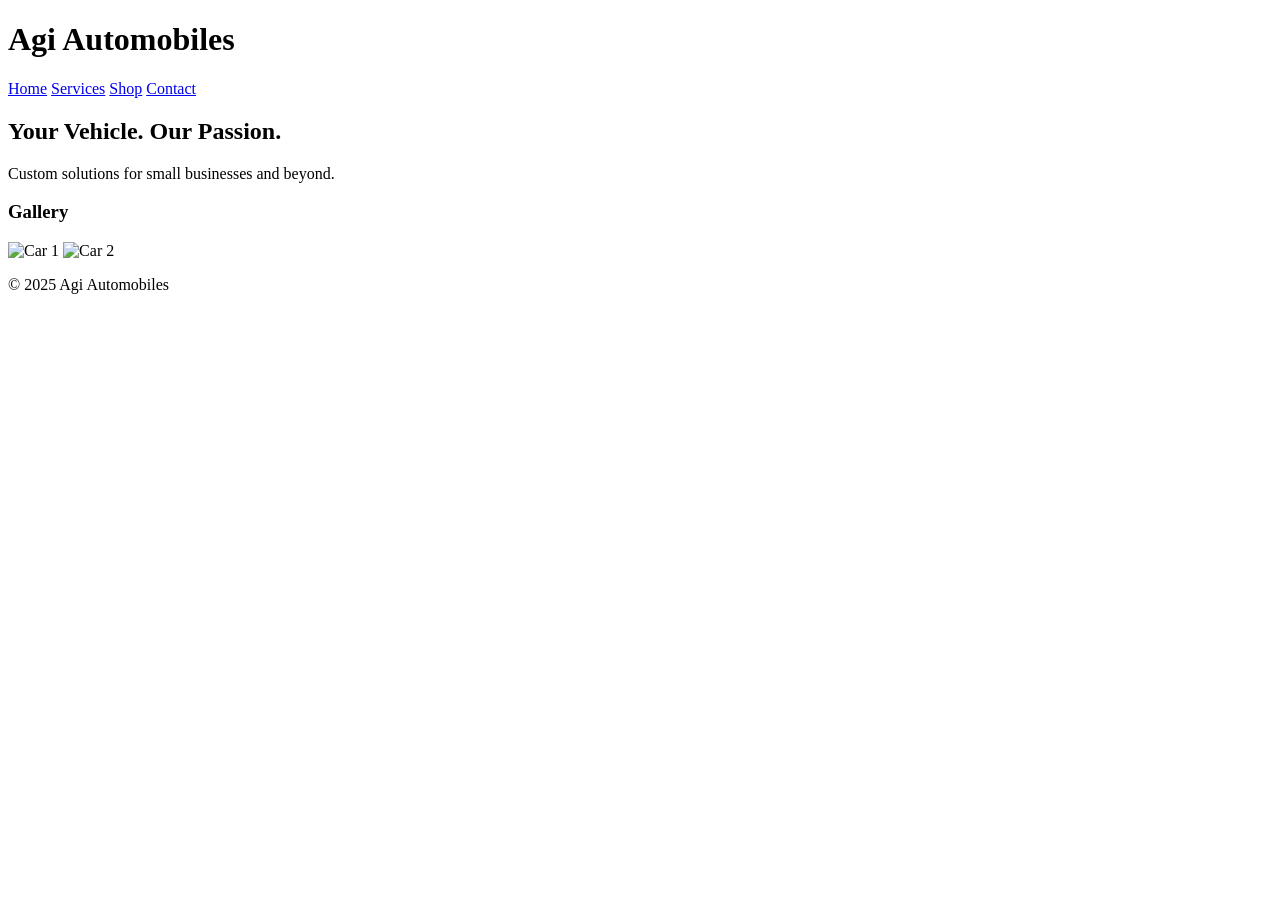
==== index.html @ 63e7a293 "Add files via upload" ====
<!DOCTYPE html>
<html lang="en">
<head>
  <meta charset="UTF-8" />
  <meta name="viewport" content="width=device-width, initial-scale=1.0" />
  <title>Agi Automobiles - Home</title>
  <link rel="stylesheet" href="css/style.css" />
</head>
<body>
  <header>
    <h1>Agi Automobiles</h1>
    <nav>
      <a href="index.html">Home</a>
      <a href="services.html">Services</a>
      <a href="shop.html">Shop</a>
      <a href="contact.html">Contact</a>
    </nav>
  </header>

  <section class="hero">
    <h2>Your Vehicle. Our Passion.</h2>
    <p>Custom solutions for small businesses and beyond.</p>
  </section>

  <section class="gallery">
    <h3>Gallery</h3>
    <img src="images/car1.jpg" alt="Car 1" />
    <img src="images/car2.jpg" alt="Car 2" />
  </section>

  <footer>
    <p>© 2025 Agi Automobiles</p>
  </footer>
</body>
</html>
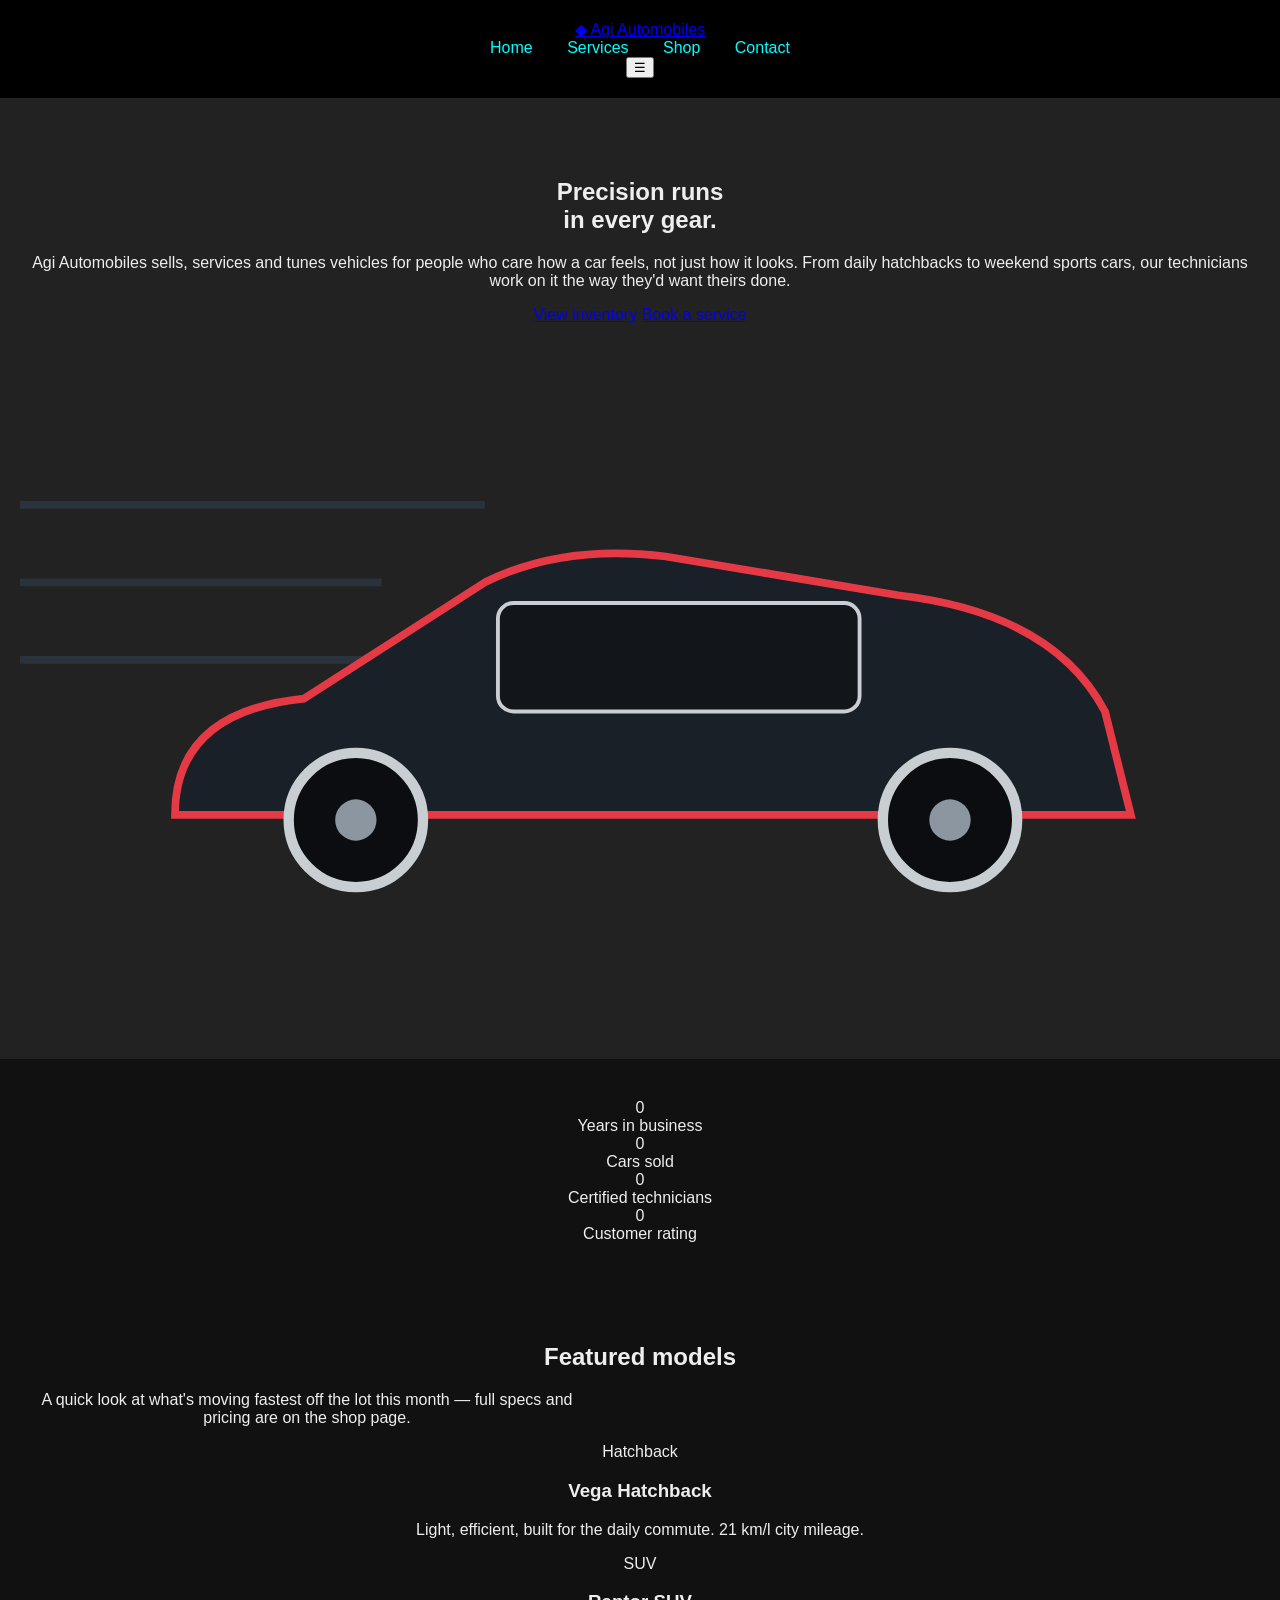
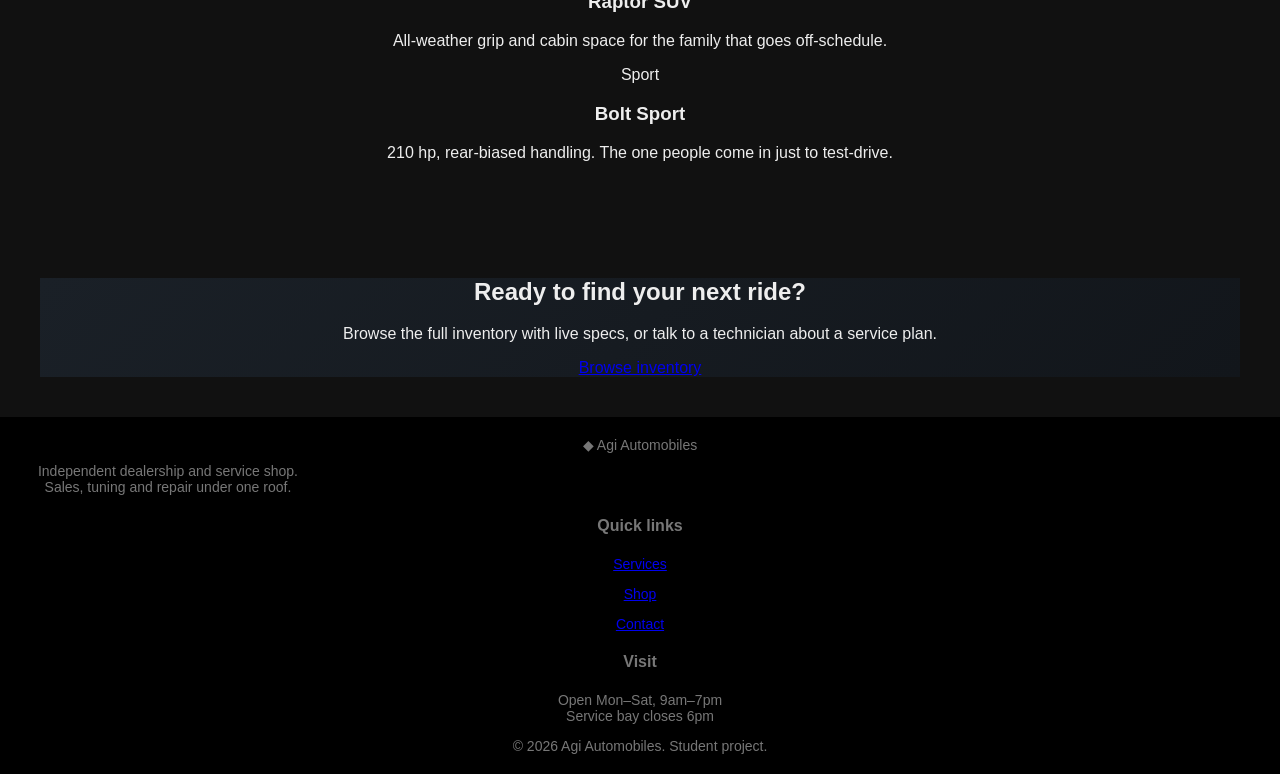
==== commit 66b4f792: "Update index.html" ====
--- a/index.html
+++ b/index.html
@@ -1,35 +1,116 @@
 <!DOCTYPE html>
 <html lang="en">
 <head>
-  <meta charset="UTF-8" />
-  <meta name="viewport" content="width=device-width, initial-scale=1.0" />
-  <title>Agi Automobiles - Home</title>
-  <link rel="stylesheet" href="css/style.css" />
+<meta charset="UTF-8" />
+<meta name="viewport" content="width=device-width, initial-scale=1.0" />
+<title>Agi Automobiles — Home</title>
+<link rel="preconnect" href="https://fonts.googleapis.com">
+<link href="https://fonts.googleapis.com/css2?family=Rajdhani:wght@600;700&family=Inter:wght@400;500;600&display=swap" rel="stylesheet">
+<link rel="stylesheet" href="style.css" />
 </head>
 <body>
-  <header>
-    <h1>Agi Automobiles</h1>
-    <nav>
-      <a href="index.html">Home</a>
+
+<header class="site">
+  <div class="nav-row">
+    <a class="logo" href="index.html"><span class="mark">◆</span> Agi Automobiles</a>
+    <nav class="links">
+      <a href="index.html" class="active">Home</a>
       <a href="services.html">Services</a>
       <a href="shop.html">Shop</a>
       <a href="contact.html">Contact</a>
     </nav>
-  </header>
+    <button class="nav-toggle" aria-label="Toggle menu">☰</button>
+  </div>
+</header>
+
+<main class="wrap">
 
   <section class="hero">
-    <h2>Your Vehicle. Our Passion.</h2>
-    <p>Custom solutions for small businesses and beyond.</p>
+    <div>
+      <h1>Precision runs<br>in every gear.</h1>
+      <p class="lede">Agi Automobiles sells, services and tunes vehicles for people who care how a car feels, not just how it looks. From daily hatchbacks to weekend sports cars, our technicians work on it the way they'd want theirs done.</p>
+      <div class="cta-row">
+        <a href="shop.html" class="btn btn-primary">View inventory</a>
+        <a href="services.html" class="btn btn-ghost">Book a service</a>
+      </div>
+    </div>
+    <div class="hero-art">
+      <svg viewBox="0 0 480 260" xmlns="http://www.w3.org/2000/svg">
+        <line class="speed-line" x1="0" y1="70" x2="180" y2="70" stroke="#2a323b" stroke-width="3"/>
+        <line class="speed-line" x1="0" y1="100" x2="140" y2="100" stroke="#2a323b" stroke-width="3"/>
+        <line class="speed-line" x1="0" y1="130" x2="200" y2="130" stroke="#2a323b" stroke-width="3"/>
+        <g>
+          <path d="M60 190 Q60 150 110 145 L180 100 Q210 85 250 90 L340 105 Q400 112 420 150 L430 190 Z"
+                fill="#1a2027" stroke="#e63946" stroke-width="3"/>
+          <rect x="185" y="108" width="140" height="42" rx="6" fill="#12161b" stroke="#c9ced3" stroke-width="1.5"/>
+          <circle cx="130" cy="192" r="26" fill="#0b0d10" stroke="#c9ced3" stroke-width="4"/>
+          <circle cx="130" cy="192" r="8" fill="#8b96a1"/>
+          <circle cx="360" cy="192" r="26" fill="#0b0d10" stroke="#c9ced3" stroke-width="4"/>
+          <circle cx="360" cy="192" r="8" fill="#8b96a1"/>
+        </g>
+      </svg>
+    </div>
   </section>
 
-  <section class="gallery">
-    <h3>Gallery</h3>
-    <img src="images/car1.jpg" alt="Car 1" />
-    <img src="images/car2.jpg" alt="Car 2" />
+  <section class="stats">
+    <div class="stat"><div class="num" data-target="12" data-suffix="+">0</div><div class="label">Years in business</div></div>
+    <div class="stat"><div class="num" data-target="3400" data-suffix="+">0</div><div class="label">Cars sold</div></div>
+    <div class="stat"><div class="num" data-target="18">0</div><div class="label">Certified technicians</div></div>
+    <div class="stat"><div class="num" data-target="4.8" data-suffix="/5">0</div><div class="label">Customer rating</div></div>
   </section>
 
-  <footer>
-    <p>© 2025 Agi Automobiles</p>
-  </footer>
+  <section class="section">
+    <h2>Featured models</h2>
+    <p style="max-width:60ch">A quick look at what's moving fastest off the lot this month — full specs and pricing are on the shop page.</p>
+    <div class="grid grid-3">
+      <div class="card">
+        <span class="tag">Hatchback</span>
+        <h3>Vega Hatchback</h3>
+        <p>Light, efficient, built for the daily commute. 21 km/l city mileage.</p>
+      </div>
+      <div class="card">
+        <span class="tag">SUV</span>
+        <h3>Raptor SUV</h3>
+        <p>All-weather grip and cabin space for the family that goes off-schedule.</p>
+      </div>
+      <div class="card">
+        <span class="tag">Sport</span>
+        <h3>Bolt Sport</h3>
+        <p>210 hp, rear-biased handling. The one people come in just to test-drive.</p>
+      </div>
+    </div>
+  </section>
+
+  <section class="section-tight">
+    <div class="panel" style="text-align:center; background:linear-gradient(135deg,#1a2027,#12161b);">
+      <h2>Ready to find your next ride?</h2>
+      <p>Browse the full inventory with live specs, or talk to a technician about a service plan.</p>
+      <a href="shop.html" class="btn btn-primary">Browse inventory</a>
+    </div>
+  </section>
+
+</main>
+
+<footer class="site">
+  <div class="wrap footer-grid">
+    <div>
+      <div class="logo"><span class="mark">◆</span> Agi Automobiles</div>
+      <p style="max-width:38ch; margin-top:10px;">Independent dealership and service shop. Sales, tuning and repair under one roof.</p>
+    </div>
+    <div>
+      <h4 style="font-size:1rem;">Quick links</h4>
+      <p><a href="services.html">Services</a></p>
+      <p><a href="shop.html">Shop</a></p>
+      <p><a href="contact.html">Contact</a></p>
+    </div>
+    <div>
+      <h4 style="font-size:1rem;">Visit</h4>
+      <p>Open Mon–Sat, 9am–7pm<br>Service bay closes 6pm</p>
+    </div>
+  </div>
+  <div class="footer-bottom">© 2026 Agi Automobiles. Student project.</div>
+</footer>
+
+<script src="script.js"></script>
 </body>
-</html>+</html>
--- a/style.css
+++ b/style.css
@@ -0,0 +1,64 @@
+body {
+  background-color: #111;
+  color: #eee;
+  font-family: Arial, sans-serif;
+  margin: 0;
+  padding: 0;
+}
+
+header {
+  background-color: #000;
+  padding: 20px;
+  text-align: center;
+}
+
+header h1 {
+  margin: 0;
+  color: #f00;
+}
+
+nav a {
+  color: #0ff;
+  margin: 0 15px;
+  text-decoration: none;
+}
+
+section {
+  padding: 40px;
+  text-align: center;
+}
+
+.hero {
+  background: #222;
+  padding: 60px 20px;
+}
+
+footer {
+  background-color: #000;
+  color: #777;
+  text-align: center;
+  padding: 20px;
+  font-size: 14px;
+}
+
+form input, form textarea, form button {
+  display: block;
+  width: 100%;
+  max-width: 400px;
+  margin: 10px auto;
+  padding: 10px;
+  background-color: #222;
+  color: #fff;
+  border: 1px solid #444;
+}
+
+form button {
+  background-color: #f00;
+  color: #fff;
+  cursor: pointer;
+}
+
+.gallery img {
+  width: 300px;
+  margin: 10px;
+}
